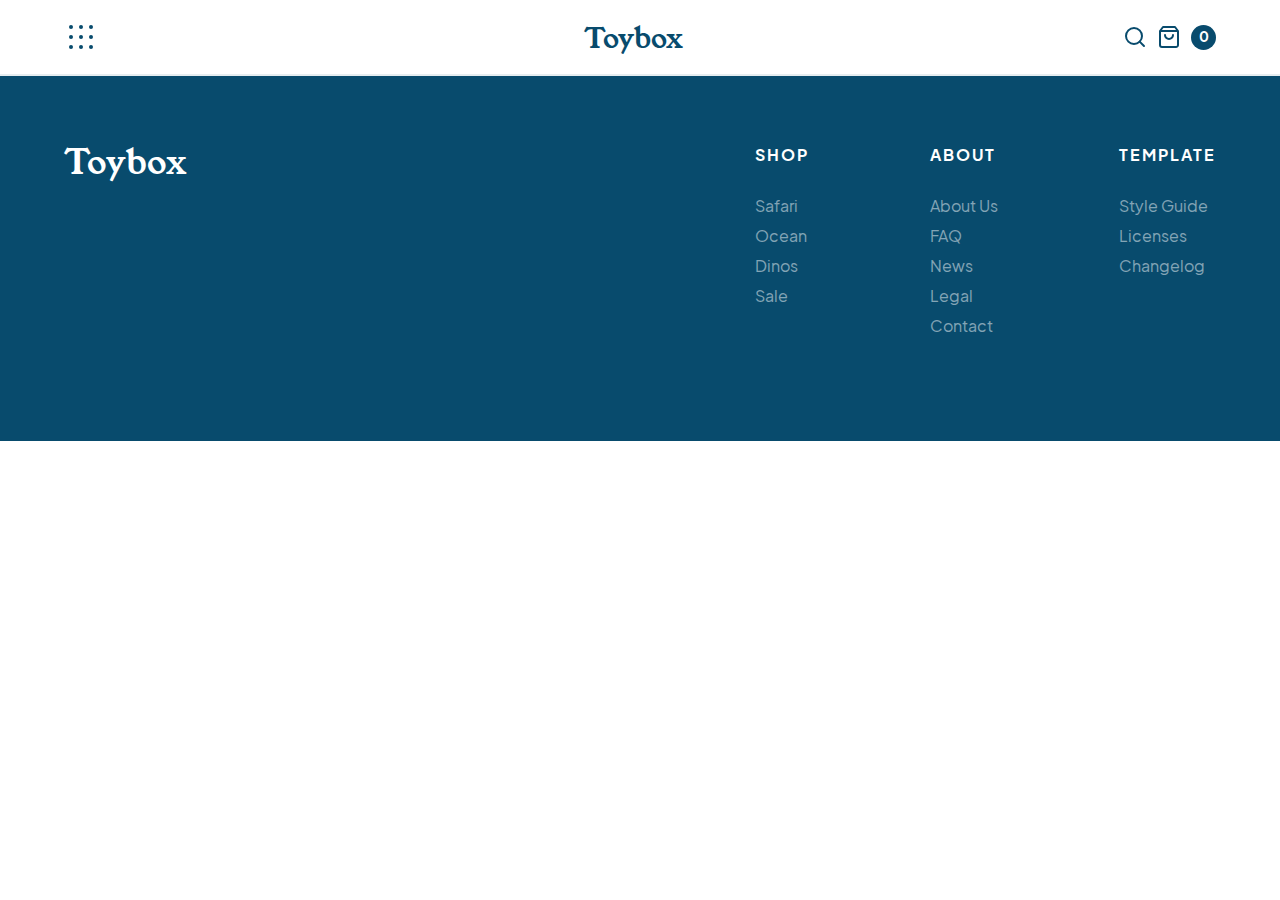
==== contact.html @ 6529193f "Added shared base html to contact page" ====
<!DOCTYPE html>
<html lang="en">
<head>
    <meta charset="UTF-8">
    <meta http-equiv="X-UA-Compatible" content="IE=edge">
    <meta name="viewport" content="width=device-width, initial-scale=1.0">
    <title>Document</title>
    <link rel="stylesheet" href="./styles/styles.css">
    <script src="./script.js"></script>
</head>
<body>
    <a href="#mainContent" class="skipLink">Skip to the main content.</a>
    
    <nav class="navBar">
        <div class="wrapper">
            <button class="menuIcon" id="hamburger">
                <img src="./assets/menu-button.svg" alt="open slide-out menu">
            </button>
    
            <a href="#" class="logo">
                <h1>Toybox</h1>
            </a>
    
            <div class="searchCart">
                <button class="menuIcon">
                    <img src="./assets/search.svg" alt="search page" class="searchIcon">
                </button>
    
                <a href="#" class="bag">
                    <img src="./assets/shop-bag.svg" alt="shopping bag" class="bagIcon">
                </a>
    
                <div class="counter">
                    <p class="smallCopy">0</p>
                </div>
            </div><!-- END .searchCart-->
        </div><!-- END .wrapper -->
    
        <div class="slideOutNav">
            <button id="menuClose">
                <img src="./assets/menu-close.svg" alt="close slide out navigation">
            </button>
    
            <nav>
                <ul class="mainMenu">
                    <li><a href="#">Shop</a></li>
                    <li><a href="#">About</a></li>
                    <li><a href="#">FAQ</a></li>
                    <li><a href="#">News</a></li>
                    <li><a href="./contact.html">Contact</a></li>
                </ul>
            </nav>
        </div><!-- END .slideOutNav -->
    </nav><!-- END .navBar -->

    <footer>
        <div class="wrapper">
            <div class="footerFlexContainer">
                <a href="./index.html">
                    <h4>Toybox</h4>
                </a>
    
                <nav class="footerNav">
                    <ul class="footerShop">
                        <li>
                            <h5>Shop</h5>
                        </li>
                        <li><a href="#">Safari</a></li>
                        <li><a href="#">Ocean</a></li>
                        <li><a href="#">Dinos</a></li>
                        <li><a href="#">Sale</a></li>
                    </ul><!-- END .footerShop -->
    
                    <ul class="footerAbout">
                        <li>
                            <h5>About</h5>
                        </li>
                        <li><a href="#">About Us</a></li>
                        <li><a href="#">FAQ</a></li>
                        <li><a href="#">News</a></li>
                        <li><a href="#">Legal</a></li>
                        <li><a href="./contact.html">Contact</a></li>
                    </ul><!-- END .footerAbout -->
    
                    <ul class="footerTemp">
                        <li>
                            <h5>Template</h5>
                        </li>
                        <li><a href="#">Style Guide</a></li>
                        <li><a href="#">Licenses</a></li>
                        <li><a href="#">Changelog</a></li>
                    </ul><!-- END .footerTemp -->
                </nav>
            </div><!-- END .footerFlexContainer -->
        </div><!-- END .wrapper -->
    </footer>
</body>
</html>
---- styles/styles.css ----
html {
  line-height: 1.15;
  -ms-text-size-adjust: 100%;
  -webkit-text-size-adjust: 100%;
}

body {
  margin: 0;
}

article, aside, footer, header, nav, section {
  display: block;
}

h1 {
  font-size: 2em;
  margin: 0.67em 0;
}

figcaption, figure, main {
  display: block;
}

figure {
  margin: 1em 40px;
}

hr {
  -webkit-box-sizing: content-box;
          box-sizing: content-box;
  height: 0;
  overflow: visible;
}

pre {
  font-family: monospace, monospace;
  font-size: 1em;
}

a {
  background-color: transparent;
  -webkit-text-decoration-skip: objects;
}

abbr[title] {
  border-bottom: none;
  text-decoration: underline;
  -webkit-text-decoration: underline dotted;
          text-decoration: underline dotted;
}

b, strong {
  font-weight: inherit;
}

b, strong {
  font-weight: bolder;
}

code, kbd, samp {
  font-family: monospace, monospace;
  font-size: 1em;
}

dfn {
  font-style: italic;
}

mark {
  background-color: #ff0;
  color: #000;
}

small {
  font-size: 80%;
}

sub, sup {
  font-size: 75%;
  line-height: 0;
  position: relative;
  vertical-align: baseline;
}

sub {
  bottom: -0.25em;
}

sup {
  top: -0.5em;
}

audio, video {
  display: inline-block;
}

audio:not([controls]) {
  display: none;
  height: 0;
}

img {
  border-style: none;
}

svg:not(:root) {
  overflow: hidden;
}

button, input, optgroup, select, textarea {
  font-family: sans-serif;
  font-size: 100%;
  line-height: 1.15;
  margin: 0;
}

button, input {
  overflow: visible;
}

button, select {
  text-transform: none;
}

button, html [type=button], [type=reset], [type=submit] {
  -webkit-appearance: button;
}

button::-moz-focus-inner, [type=button]::-moz-focus-inner, [type=reset]::-moz-focus-inner, [type=submit]::-moz-focus-inner {
  border-style: none;
  padding: 0;
}

button:-moz-focusring, [type=button]:-moz-focusring, [type=reset]:-moz-focusring, [type=submit]:-moz-focusring {
  outline: 1px dotted ButtonText;
}

fieldset {
  padding: 0.35em 0.75em 0.625em;
}

legend {
  -webkit-box-sizing: border-box;
          box-sizing: border-box;
  color: inherit;
  display: table;
  max-width: 100%;
  padding: 0;
  white-space: normal;
}

progress {
  display: inline-block;
  vertical-align: baseline;
}

textarea {
  overflow: auto;
}

[type=checkbox], [type=radio] {
  -webkit-box-sizing: border-box;
          box-sizing: border-box;
  padding: 0;
}

[type=number]::-webkit-inner-spin-button, [type=number]::-webkit-outer-spin-button {
  height: auto;
}

[type=search] {
  -webkit-appearance: textfield;
  outline-offset: -2px;
}

[type=search]::-webkit-search-cancel-button, [type=search]::-webkit-search-decoration {
  -webkit-appearance: none;
}

::-webkit-file-upload-button {
  -webkit-appearance: button;
  font: inherit;
}

details, menu {
  display: block;
}

summary {
  display: list-item;
}

canvas {
  display: inline-block;
}

template {
  display: none;
}

[hidden] {
  display: none;
}

.clearfix:after {
  visibility: hidden;
  display: block;
  font-size: 0;
  content: "";
  clear: both;
  height: 0;
}

html {
  -webkit-box-sizing: border-box;
  box-sizing: border-box;
}

*, *:before, *:after {
  -webkit-box-sizing: inherit;
          box-sizing: inherit;
}

.sr-only {
  position: absolute;
  width: 1px;
  height: 1px;
  margin: -1px;
  border: 0;
  padding: 0;
  white-space: nowrap;
  -webkit-clip-path: inset(100%);
          clip-path: inset(100%);
  clip: rect(0 0 0 0);
  overflow: hidden;
}

.skipLink {
  background: white;
  color: black;
  font-size: 1rem;
  padding: 10px 0;
  position: absolute;
  left: -1000px;
  top: 0;
  z-index: 999;
}
.skipLink:focus {
  left: 0;
  right: 0;
  text-align: center;
}

@font-face {
  font-family: "Jakarta Sans";
  src: url(../fonts/PlusJakarta_Sans-2.5/webfonts/PlusJakartaSans-Regular.woff), url(../fonts/PlusJakarta_Sans-2.5/webfonts/PlusJakartaSans-Regular.woff2), url(../fonts/PlusJakarta_Sans-2.5/static/PlusJakartaSans-Regular.ttf);
  font-weight: normal;
}
@font-face {
  font-family: "Jakarta Sans";
  src: url(../fonts/PlusJakarta_Sans-2.5/webfonts/PlusJakartaSans-Bold.woff), url(../fonts/PlusJakarta_Sans-2.5/webfonts/PlusJakartaSans-Bold.woff2), url(../fonts/PlusJakarta_Sans-2.5/static/PlusJakartaSans-Bold.ttf);
  font-weight: bold;
}
@font-face {
  font-family: "Young Serif";
  src: url(../fonts/youngserif/YoungSerif-Regular.otf);
}
html {
  font-size: 125%;
}

body {
  font-family: "Jakarta Sans";
  font-size: 1rem;
  color: #084b6d;
}

h1, h2, h3, h4 {
  font-family: "Young Serif";
  color: #084b6d;
  margin: 0;
}

h1 {
  font-size: 28px;
  font-size: 1.4rem;
}

h2 {
  font-size: 40px;
  font-size: 2rem;
  margin-bottom: 18px;
}

h3 {
  font-size: 54px;
  font-size: 2.7rem;
}

h4 {
  font-size: 34px;
  font-size: 1.7rem;
}

h5 {
  font-size: 16px;
  font-size: 0.8rem;
  text-transform: uppercase;
  letter-spacing: 0.1rem;
}

p {
  line-height: 1.4;
}
p.smallCopy {
  font-size: 14px;
  font-size: 0.7rem;
  font-weight: bold;
  margin: 0;
}

a {
  text-decoration: none;
  color: inherit;
  -webkit-transition: 0.3s;
  transition: 0.3s;
}

.wrapper {
  max-width: 1280px;
  width: 90%;
  margin: 0 auto;
}

ul {
  list-style: none;
  margin: 0;
  padding: 0;
}

img {
  width: 100%;
  display: block;
}

button {
  background-color: transparent;
  border: none;
  cursor: pointer;
  padding: 15px;
}

a {
  display: inline-block;
}
a.button {
  border: 2px solid #084b6d;
  font-size: 14px;
  font-size: 0.7rem;
  font-weight: bold;
  padding: 15px 32px;
}
a.button:hover, a.button:focus {
  background-color: #084b6d;
  color: #fff;
}
a.secondaryButton {
  background-color: #084b6d;
  color: #fff;
}
a.secondaryButton:hover, a.secondaryButton:focus {
  background-color: #fff;
  color: #084b6d;
}

.navBar {
  position: sticky;
  top: 0;
  background-color: #fff;
  border-bottom: 2px solid rgba(8, 75, 109, 0.1);
  z-index: 10;
  padding: 15px 0;
}
.navBar .wrapper {
  display: -webkit-box;
  display: -ms-flexbox;
  display: flex;
  -webkit-box-pack: justify;
      -ms-flex-pack: justify;
          justify-content: space-between;
  -webkit-box-align: center;
      -ms-flex-align: center;
          align-items: center;
}
.navBar .searchCart {
  display: -webkit-box;
  display: -ms-flexbox;
  display: flex;
  -webkit-box-align: center;
      -ms-flex-align: center;
          align-items: center;
}
.navBar .bag,
.navBar .menuIcon {
  padding: 10px 5px;
}
.navBar .counter {
  background-color: #084b6d;
  color: #fff;
  width: 25px;
  height: 25px;
  border-radius: 50%;
  display: -webkit-box;
  display: -ms-flexbox;
  display: flex;
  -webkit-box-pack: center;
      -ms-flex-pack: center;
          justify-content: center;
  -webkit-box-align: center;
      -ms-flex-align: center;
          align-items: center;
  margin-left: 5px;
}
.navBar .logo {
  margin-left: 50px;
}

.slideOutNav {
  background-color: #084b6d;
  color: #fff;
  min-height: 100vh;
  position: fixed;
  top: 0;
  padding: 30px 50px;
  width: 100%;
  max-width: 450px;
  font-weight: bold;
  display: -webkit-box;
  display: -ms-flexbox;
  display: flex;
  -webkit-box-orient: vertical;
  -webkit-box-direction: normal;
      -ms-flex-direction: column;
          flex-direction: column;
  z-index: 20;
  left: -450px;
  -webkit-transition: 0.3s;
  transition: 0.3s;
}
.slideOutNav.open {
  left: 0;
}
.slideOutNav button {
  -ms-flex-item-align: end;
      align-self: flex-end;
}
.slideOutNav a {
  line-height: 2.2rem;
}
.slideOutNav a:hover, .slideOutNav a:focus {
  color: rgba(255, 255, 255, 0.6);
}

header {
  display: -webkit-box;
  display: -ms-flexbox;
  display: flex;
  -webkit-box-align: center;
      -ms-flex-align: center;
          align-items: center;
  -ms-flex-wrap: wrap;
      flex-wrap: wrap;
  background-color: #f8fbf3;
}
header .headerImgContainer {
  width: 45%;
}
header .headerContentContainer {
  width: 55%;
  padding: 0 90px;
}

.categories {
  padding: 90px 0;
}

.categoryGallery {
  display: -webkit-box;
  display: -ms-flexbox;
  display: flex;
  -ms-flex-wrap: wrap;
      flex-wrap: wrap;
  -webkit-box-pack: space-evenly;
      -ms-flex-pack: space-evenly;
          justify-content: space-evenly;
  text-align: center;
}
.categoryGallery .item1 {
  background-color: #ffd698;
}
.categoryGallery .item2 {
  background-color: #f4fcff;
}
.categoryGallery .item3 {
  background-color: #f8fbf3;
}
.categoryGallery .item4 {
  background-color: #fff5f5;
}
.categoryGallery .item {
  width: 40%;
  padding: 40px;
  border-radius: 10%;
  margin: 25px 0;
}
.categoryGallery .item a:hover, .categoryGallery .item a:focus {
  -webkit-transform: scale(0.9);
          transform: scale(0.9);
}
.categoryGallery .item img {
  border-radius: 10%;
  margin-bottom: 20px;
}

.play {
  background-image: url(../assets/background-image.jpg);
  background-size: cover;
  background-position: center;
  padding: 40px 0;
}
.play .playContainer {
  background-color: #fff;
  border: 20px solid #f4fcff;
  max-width: 650px;
  padding: 70px 40px;
  text-align: center;
}
.play .playContainer p {
  text-align: left;
}

footer {
  background-color: #084b6d;
  color: #fff;
  padding: 70px 0 100px;
}
footer h4 {
  color: #fff;
}
footer h5 {
  margin-top: 0;
}
footer .footerFlexContainer {
  display: -webkit-box;
  display: -ms-flexbox;
  display: flex;
  -webkit-box-pack: justify;
      -ms-flex-pack: justify;
          justify-content: space-between;
}
footer .footerNav {
  display: -webkit-box;
  display: -ms-flexbox;
  display: flex;
  -webkit-box-pack: justify;
      -ms-flex-pack: justify;
          justify-content: space-between;
  width: 40%;
}
footer a {
  color: rgba(255, 255, 255, 0.5);
  font-size: 16px;
  font-size: 0.8rem;
  line-height: 1.5rem;
}
footer a:hover, footer a:focus {
  color: #fff;
}

@media (max-width: 1000px) {
  header {
    -webkit-box-orient: vertical;
    -webkit-box-direction: normal;
        -ms-flex-direction: column;
            flex-direction: column;
  }
  header .headerImgContainer {
    width: 100%;
  }
  header .headerContentContainer {
    width: 100%;
    padding: 30px 90px 40px;
  }
  footer h4 {
    margin-bottom: 40px;
  }
  footer .footerFlexContainer {
    -webkit-box-orient: vertical;
    -webkit-box-direction: normal;
        -ms-flex-direction: column;
            flex-direction: column;
    -webkit-box-align: center;
        -ms-flex-align: center;
            align-items: center;
  }
  footer .footerNav {
    width: 85%;
  }
}
@media (max-width: 760px) {
  .categoryGallery .item {
    width: 100%;
  }
}
@media (max-width: 500px) {
  .navBar .wrapper {
    -webkit-box-orient: vertical;
    -webkit-box-direction: normal;
        -ms-flex-direction: column;
            flex-direction: column;
  }
  .navBar .logo {
    margin: 7px 0 12px;
  }
  .slideOutNav {
    font-family: "Young Serif";
    font-size: 30px;
    font-size: 1.5rem;
  }
  .play {
    padding: 0;
  }
  footer .footerNav {
    -webkit-box-orient: vertical;
    -webkit-box-direction: normal;
        -ms-flex-direction: column;
            flex-direction: column;
    -webkit-box-align: center;
        -ms-flex-align: center;
            align-items: center;
    text-align: center;
  }
  footer .footerNav ul {
    margin-bottom: 50px;
  }
}
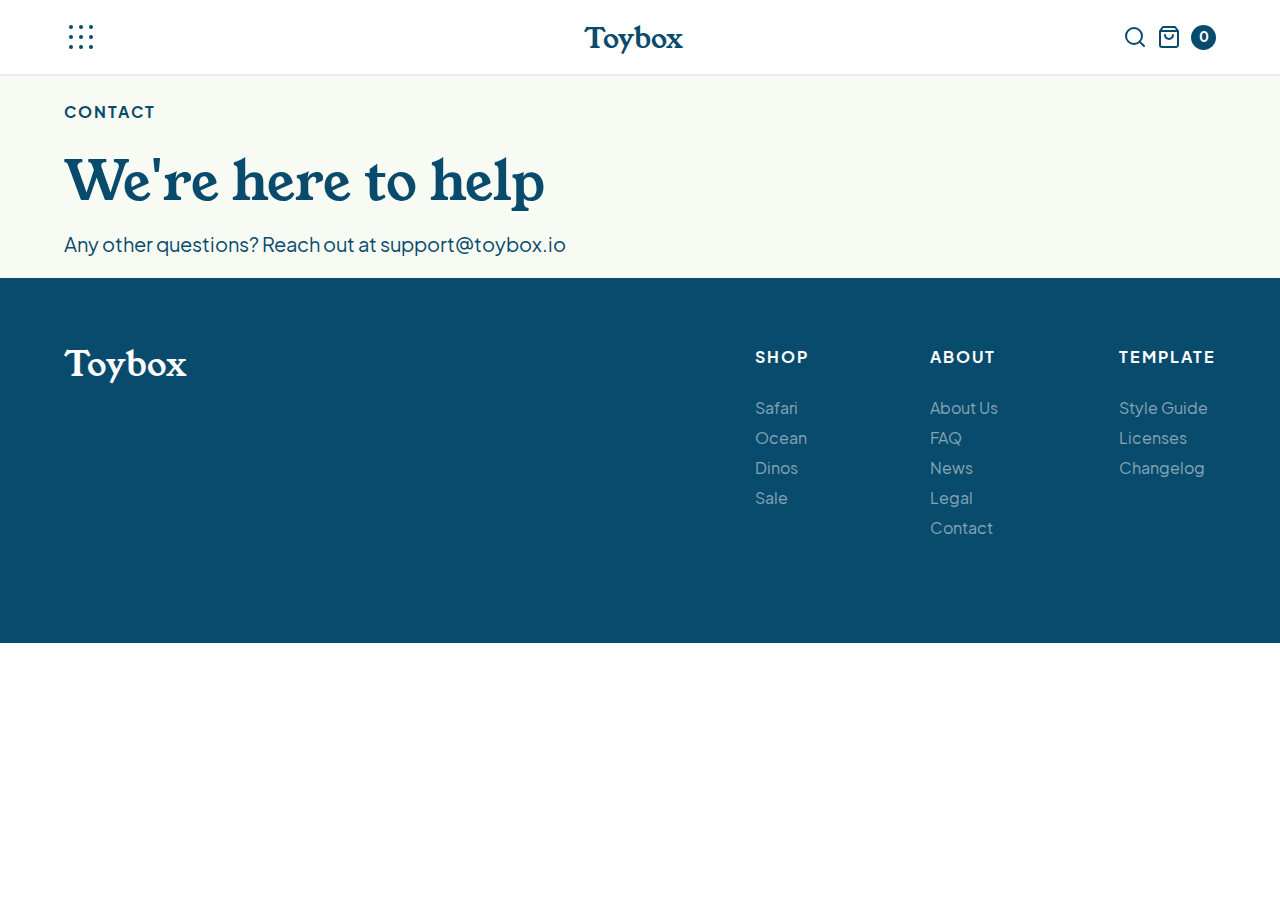
==== commit dfdf6390: "Added header markup to contact page" ====
--- a/contact.html
+++ b/contact.html
@@ -53,6 +53,16 @@
         </div><!-- END .slideOutNav -->
     </nav><!-- END .navBar -->
 
+    <header class="contactHeader">
+        <div class="wrapper">
+            <div class="contactContent">
+                <h5>Contact</h5>
+                <h3>We're here to help</h3>
+                <p>Any other questions? Reach out at <a href="mailto:support@toybox.io">support@toybox.io</a></p>
+            </div><!-- END .contactContent -->
+        </div><!-- END .wrapper -->
+    </header>
+
     <footer>
         <div class="wrapper">
             <div class="footerFlexContainer">
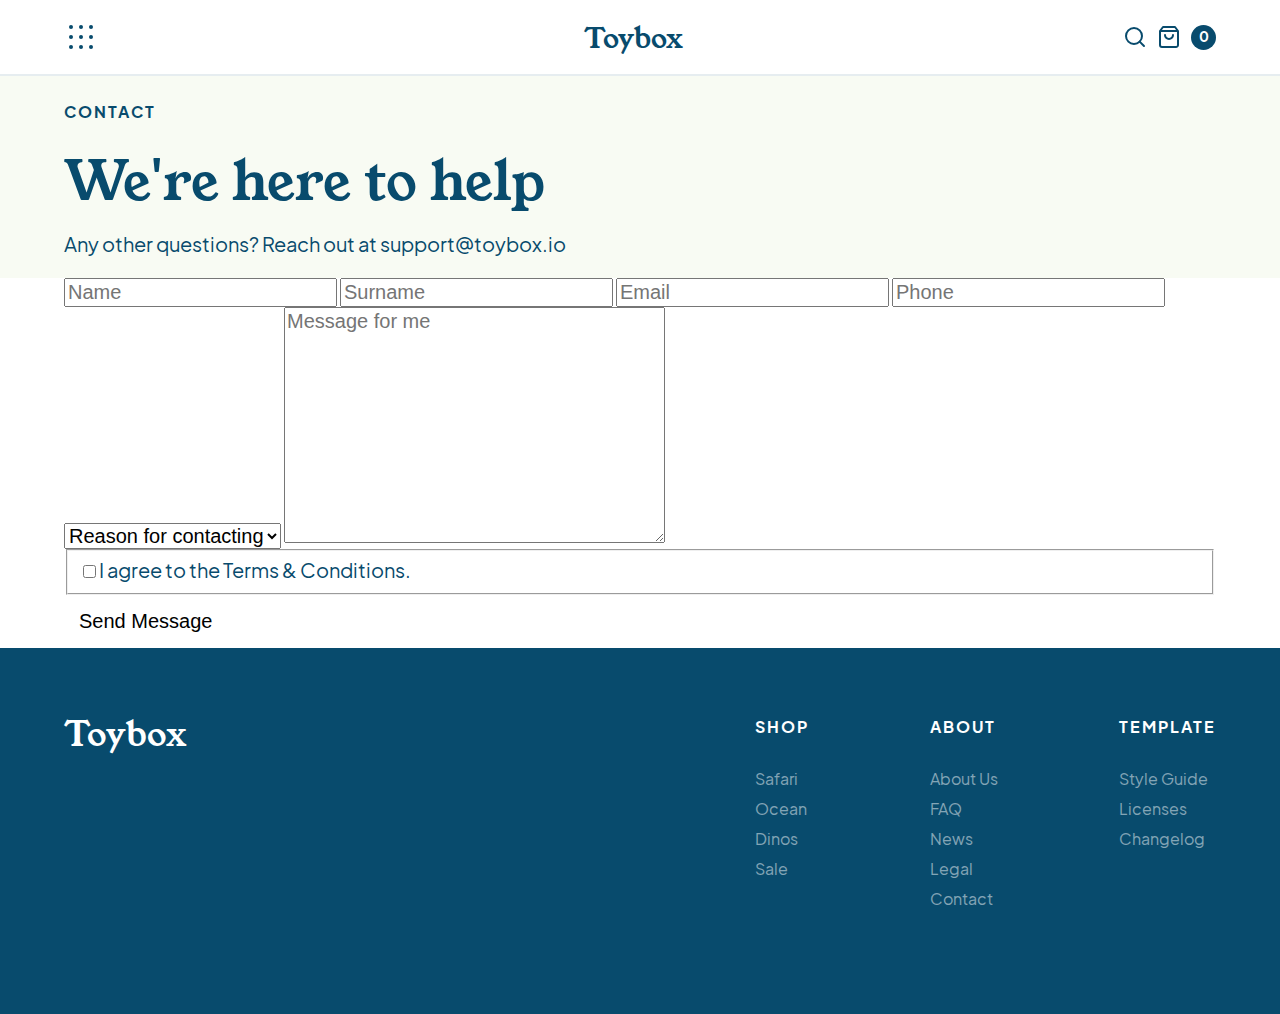
==== commit 8ce36fba: "Added form markup to contact page" ====
--- a/contact.html
+++ b/contact.html
@@ -63,6 +63,43 @@
         </div><!-- END .wrapper -->
     </header>
 
+    <main id="mainContent">
+        <div class="wrapper">
+            <form action="" method="" class="contactForm" name="contactForm">
+                <label for="name" class="sr-only">Name</label>
+                <input type="text" id="name" placeholder="Name">
+
+                <label for="surname" class="sr-only">Surname</label>
+                <input type="text" id="surname" placeholder="Surname">
+
+                <label for="email" class="sr-only">Email</label>
+                <input type="email" id="email" placeholder="Email">
+
+                <label for="phone" class="sr-only">Phone</label>
+                <input type="tel" id="phone" placeholder="Phone">
+
+                <select name="reason" id="reason">
+                    <option value="initial" disabled selected>Reason for contacting</option>
+                    <option value="questions">Questions</option>
+                    <option value="complaints">Complaints</option>
+                    <option value="refunds">Refunds</option>
+                    <option value="shipping">Shipping</option>
+                    <option value="other">Other</option>
+                </select>
+
+                <label for="message" class="sr-only">Message for me</label>
+                <textarea name="message" id="message" cols="30" rows="10" placeholder="Message for me"></textarea>
+
+                <fieldset>
+                    <input type="checkbox" id="terms">
+                    <label for="terms">I agree to the <a href="#" class="terms">Terms & Conditions</a>.</label>
+                </fieldset>
+
+                <button>Send Message</button>
+            </form>
+        </div>
+    </main>
+
     <footer>
         <div class="wrapper">
             <div class="footerFlexContainer">
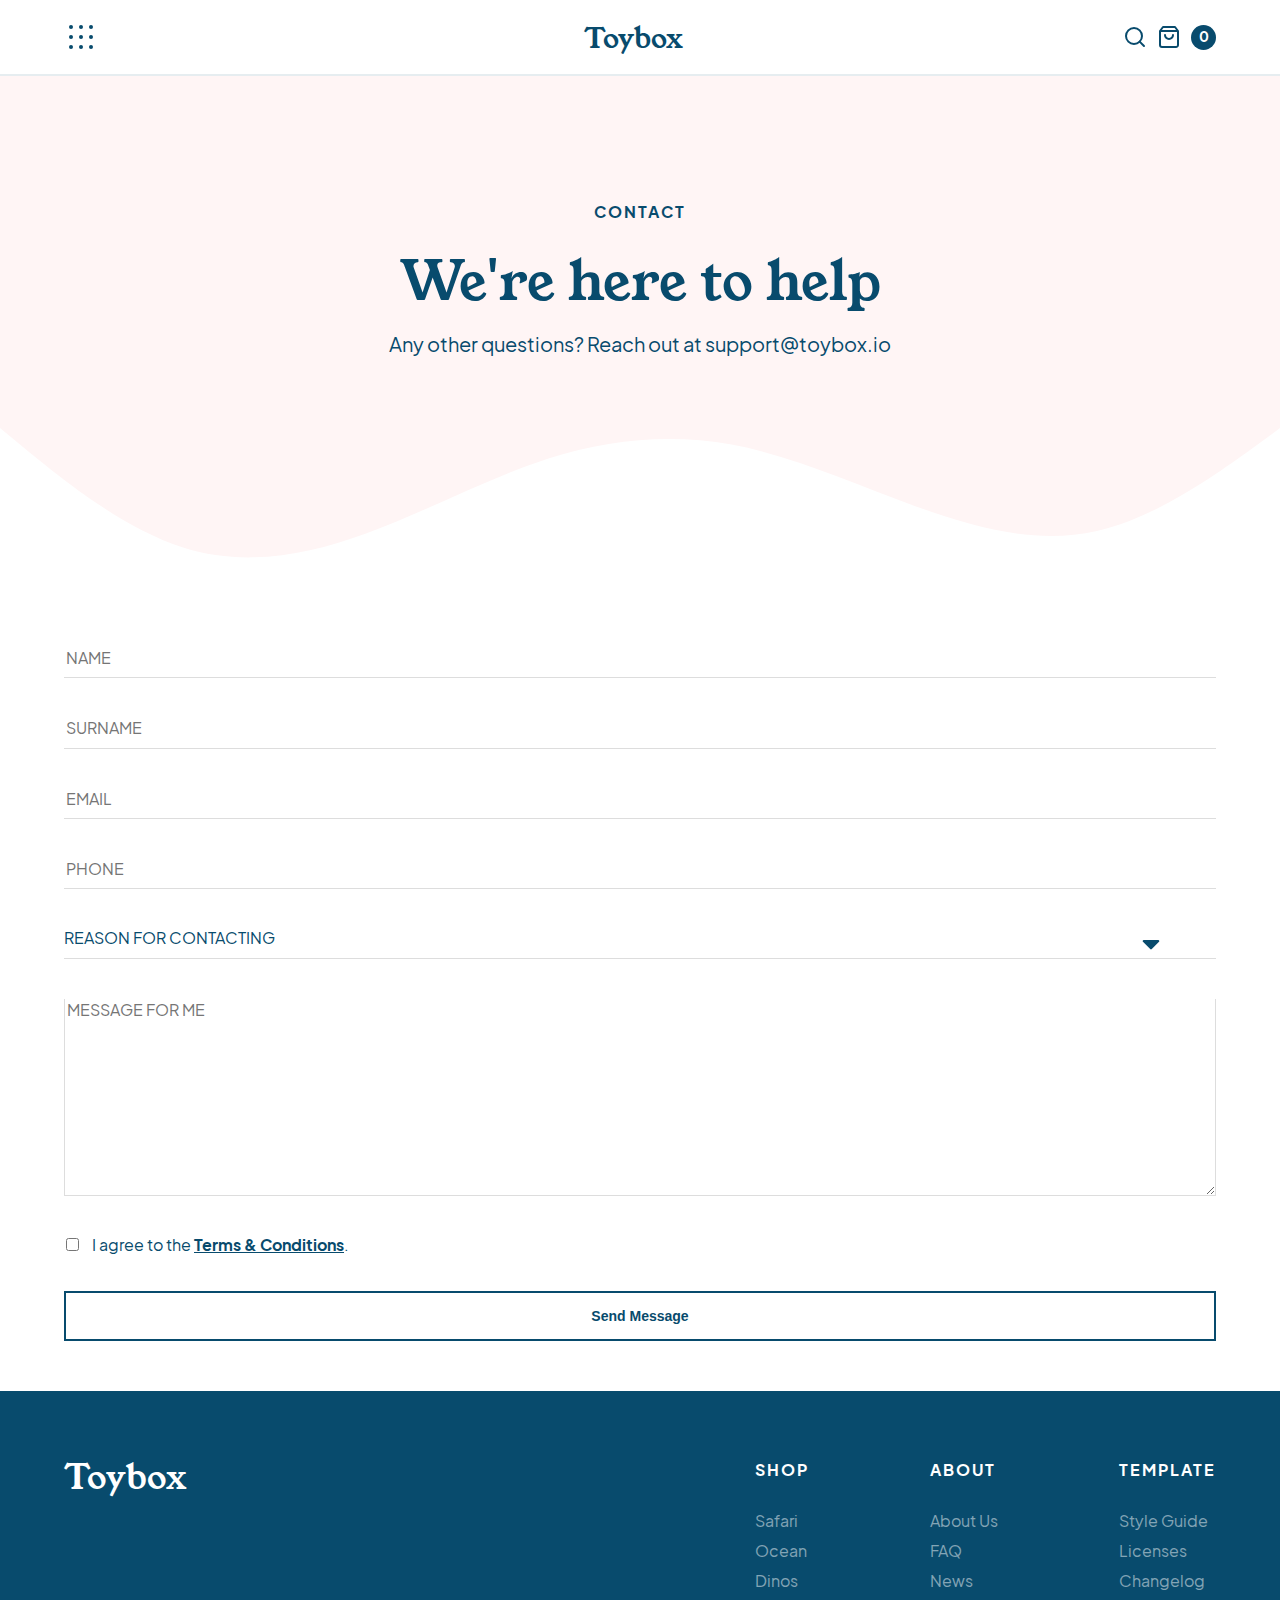
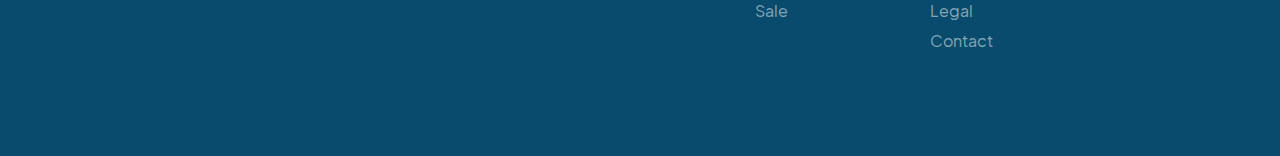
==== commit 4d014e84: "Finished styling form, refactored base button styles" ====
--- a/contact.html
+++ b/contact.html
@@ -95,7 +95,7 @@
                     <label for="terms">I agree to the <a href="#" class="terms">Terms & Conditions</a>.</label>
                 </fieldset>
 
-                <button>Send Message</button>
+                <button class="button">Send Message</button>
             </form>
         </div>
     </main>
--- a/styles/styles.css
+++ b/styles/styles.css
@@ -353,24 +353,28 @@
 a {
   display: inline-block;
 }
-a.button {
+a.secondaryButton {
+  background-color: #084b6d;
+  color: #fff;
+}
+a.secondaryButton:hover, a.secondaryButton:focus {
+  background-color: #fff;
+  color: #084b6d;
+}
+
+.button {
   border: 2px solid #084b6d;
   font-size: 14px;
   font-size: 0.7rem;
   font-weight: bold;
   padding: 15px 32px;
-}
-a.button:hover, a.button:focus {
+  color: #084b6d;
+  -webkit-transition: 0.3s;
+  transition: 0.3s;
+}
+.button:hover, .button:focus {
   background-color: #084b6d;
   color: #fff;
-}
-a.secondaryButton {
-  background-color: #084b6d;
-  color: #fff;
-}
-a.secondaryButton:hover, a.secondaryButton:focus {
-  background-color: #fff;
-  color: #084b6d;
 }
 
 .navBar {
@@ -480,6 +484,103 @@
   padding: 0 90px;
 }
 
+.contactHeader {
+  background-color: #fff5f5;
+  padding-top: 100px;
+  text-align: center;
+}
+.contactHeader::after {
+  content: "";
+  background-image: url(../assets/wave.svg);
+  width: 100%;
+  height: 150px;
+  background-size: 100% 150px;
+}
+.contactHeader .contactContent {
+  padding-bottom: 50px;
+}
+
+.contactForm {
+  display: -webkit-box;
+  display: -ms-flexbox;
+  display: flex;
+  -webkit-box-orient: vertical;
+  -webkit-box-direction: normal;
+      -ms-flex-direction: column;
+          flex-direction: column;
+  padding: 70px 0 50px;
+}
+
+input,
+textarea,
+select {
+  border: 0;
+  border-bottom: 1px solid #ddd;
+  margin-bottom: 40px;
+  padding-bottom: 10px;
+  font-family: "Jakarta Sans";
+  font-size: 16px;
+  font-size: 0.8rem;
+  text-transform: uppercase;
+  color: #084b6d;
+  -webkit-transition: 0.3s;
+  transition: 0.3s;
+}
+input::-webkit-input-placeholder, textarea::-webkit-input-placeholder, select::-webkit-input-placeholder {
+  opacity: 1;
+}
+input::-moz-placeholder, textarea::-moz-placeholder, select::-moz-placeholder {
+  opacity: 1;
+}
+input:-ms-input-placeholder, textarea:-ms-input-placeholder, select:-ms-input-placeholder {
+  opacity: 1;
+}
+input::-ms-input-placeholder, textarea::-ms-input-placeholder, select::-ms-input-placeholder {
+  opacity: 1;
+}
+input::placeholder,
+textarea::placeholder,
+select::placeholder {
+  opacity: 1;
+}
+input:hover, input:focus,
+textarea:hover,
+textarea:focus,
+select:hover,
+select:focus {
+  border-color: #084b6d;
+}
+
+textarea {
+  border-right: 1px solid #ddd;
+  border-left: 1px solid #ddd;
+}
+
+select {
+  -webkit-appearance: none;
+     -moz-appearance: none;
+          appearance: none;
+  background-color: #fff;
+  background-image: url(../assets/caret-down-solid.svg);
+  background-repeat: no-repeat;
+  background-position: 95% center;
+}
+
+fieldset {
+  border: 0;
+  padding: 0;
+  font-size: 16px;
+  font-size: 0.8rem;
+}
+fieldset input {
+  margin-right: 10px;
+  accent-color: #084b6d;
+}
+fieldset a {
+  font-weight: 600;
+  text-decoration: underline;
+}
+
 .categories {
   padding: 90px 0;
 }
